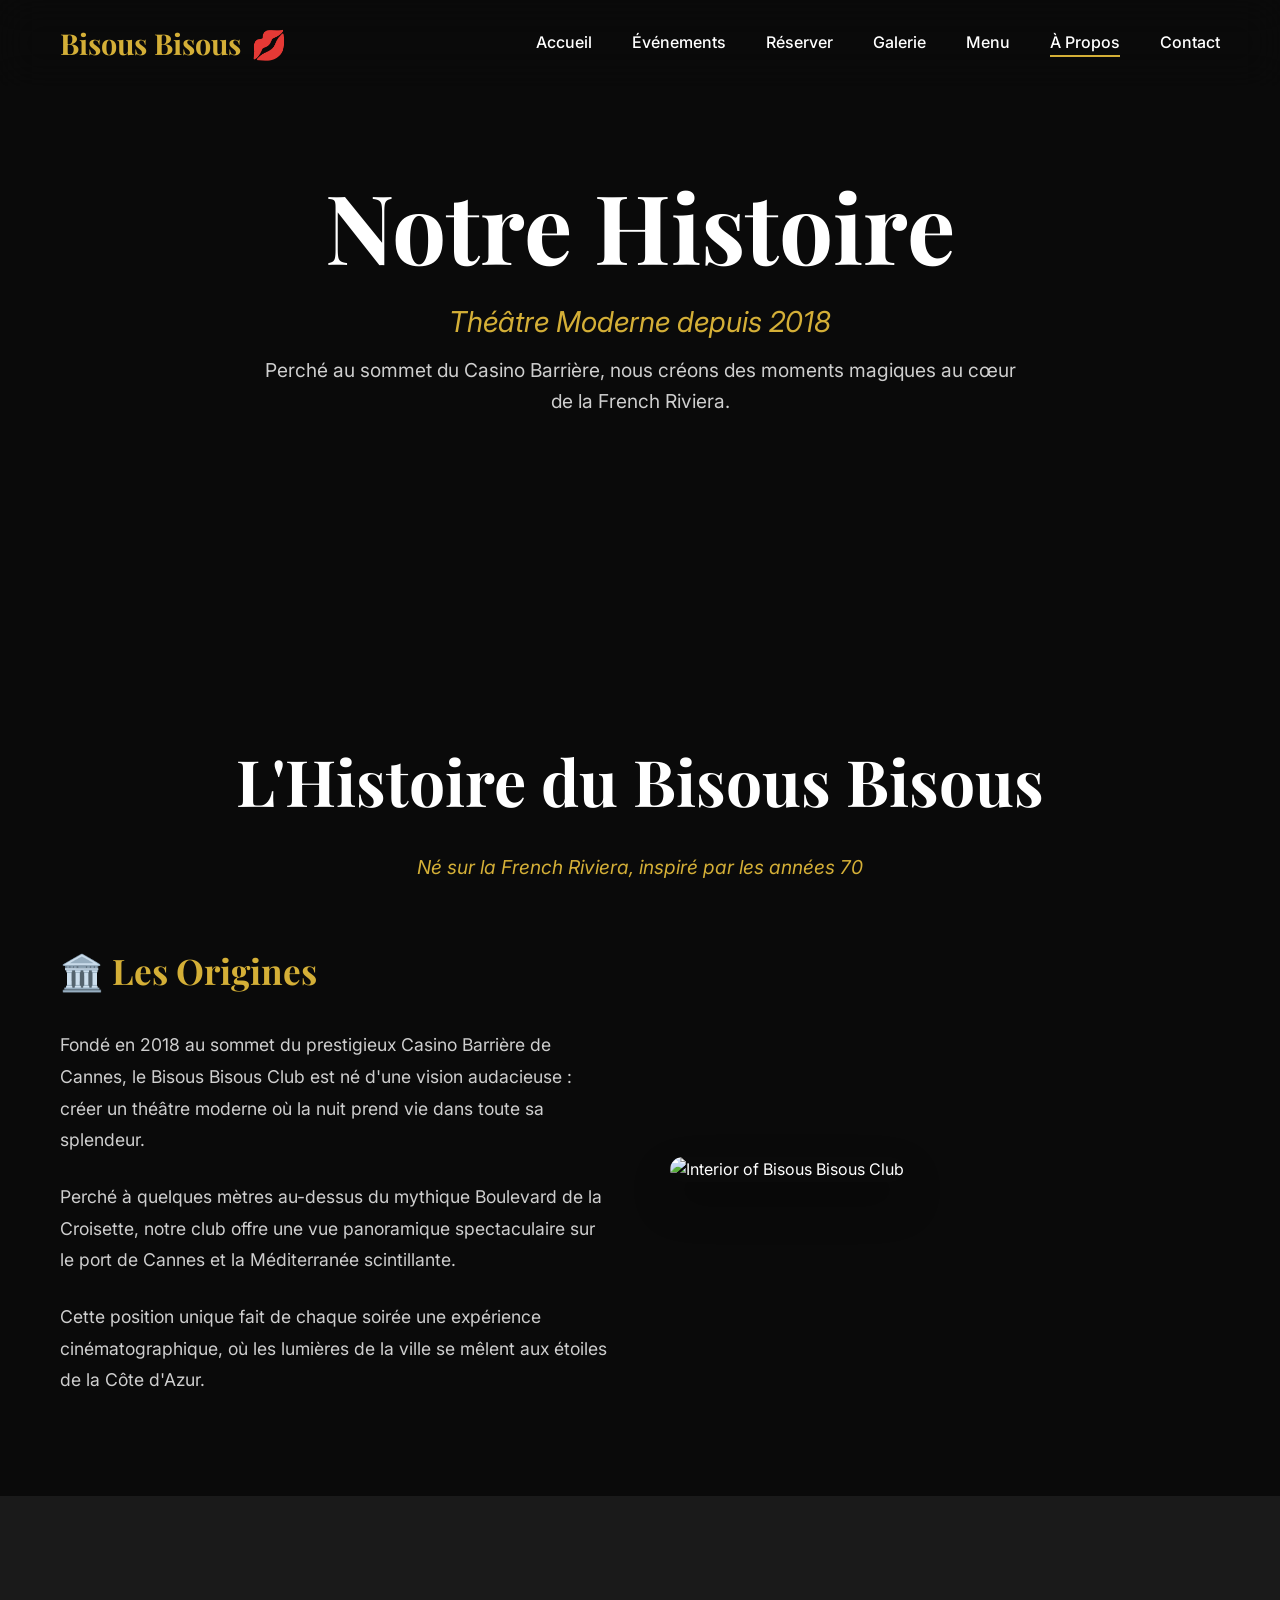
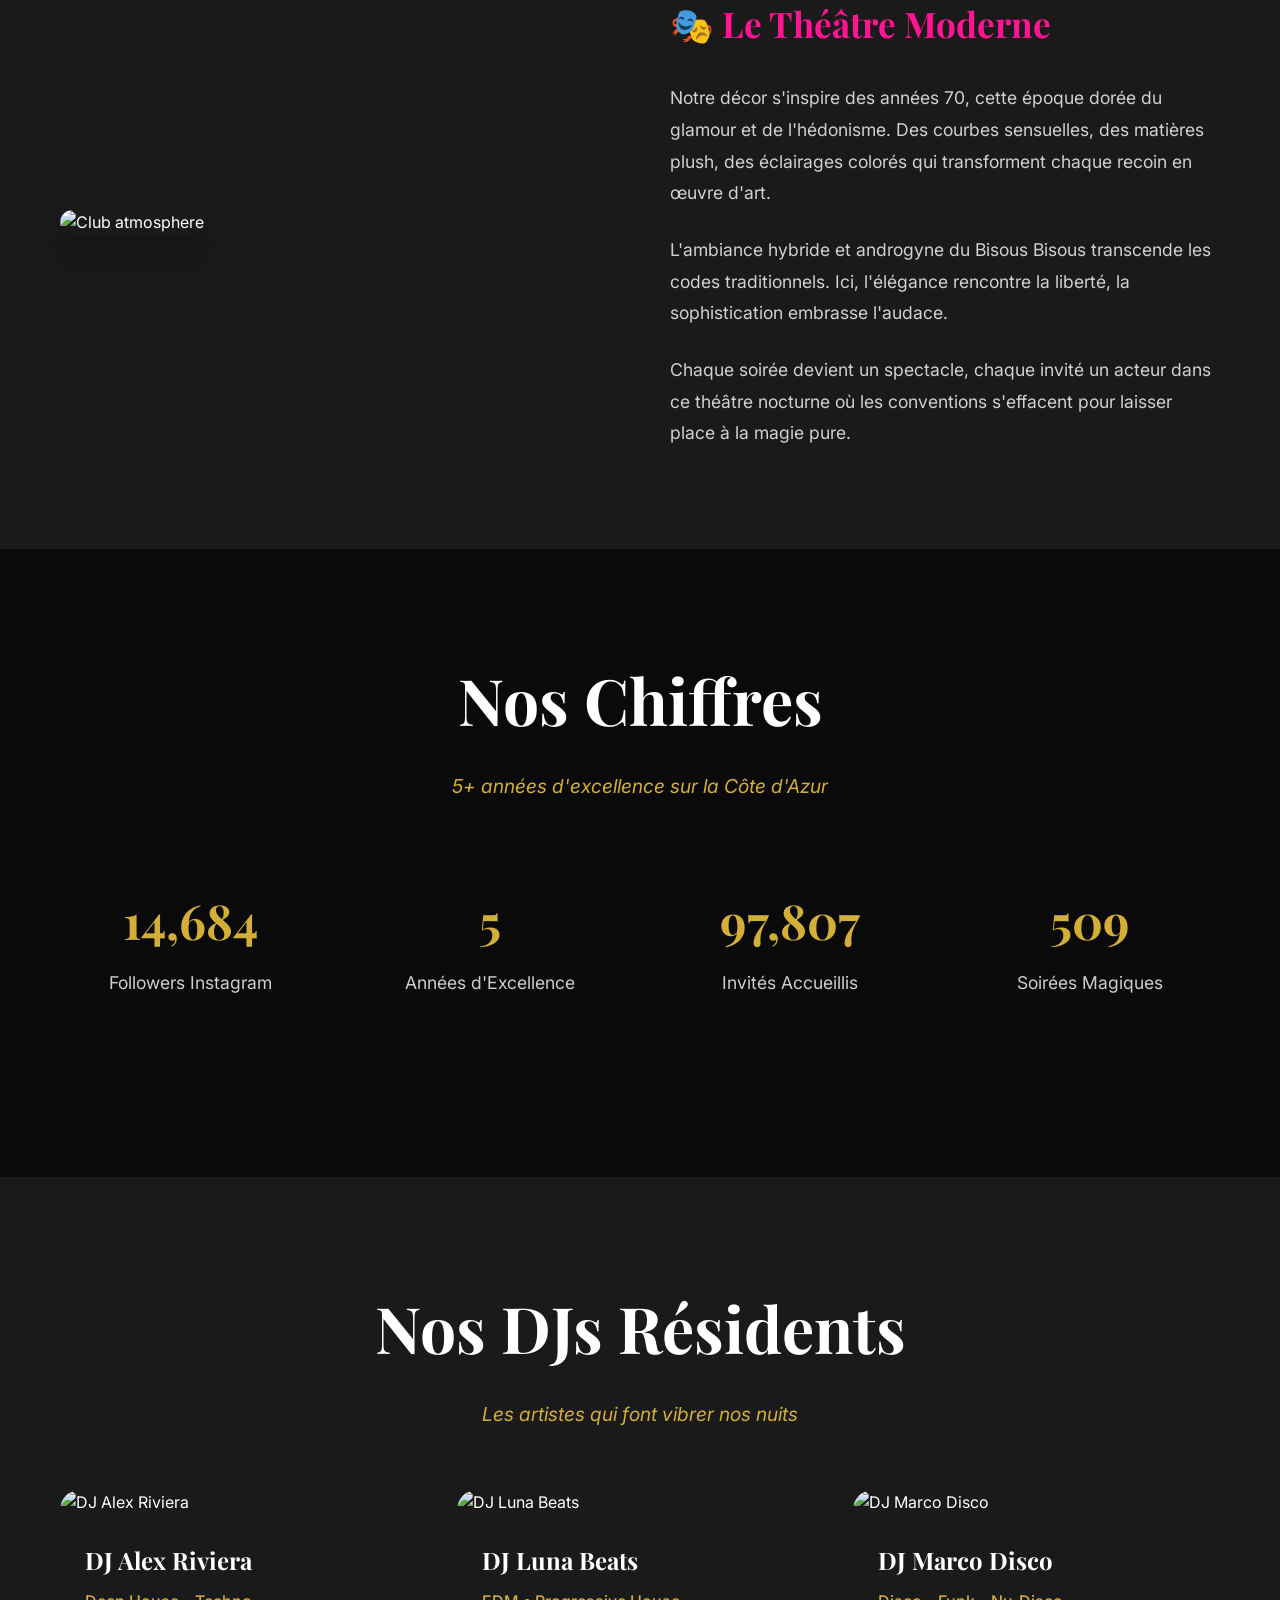
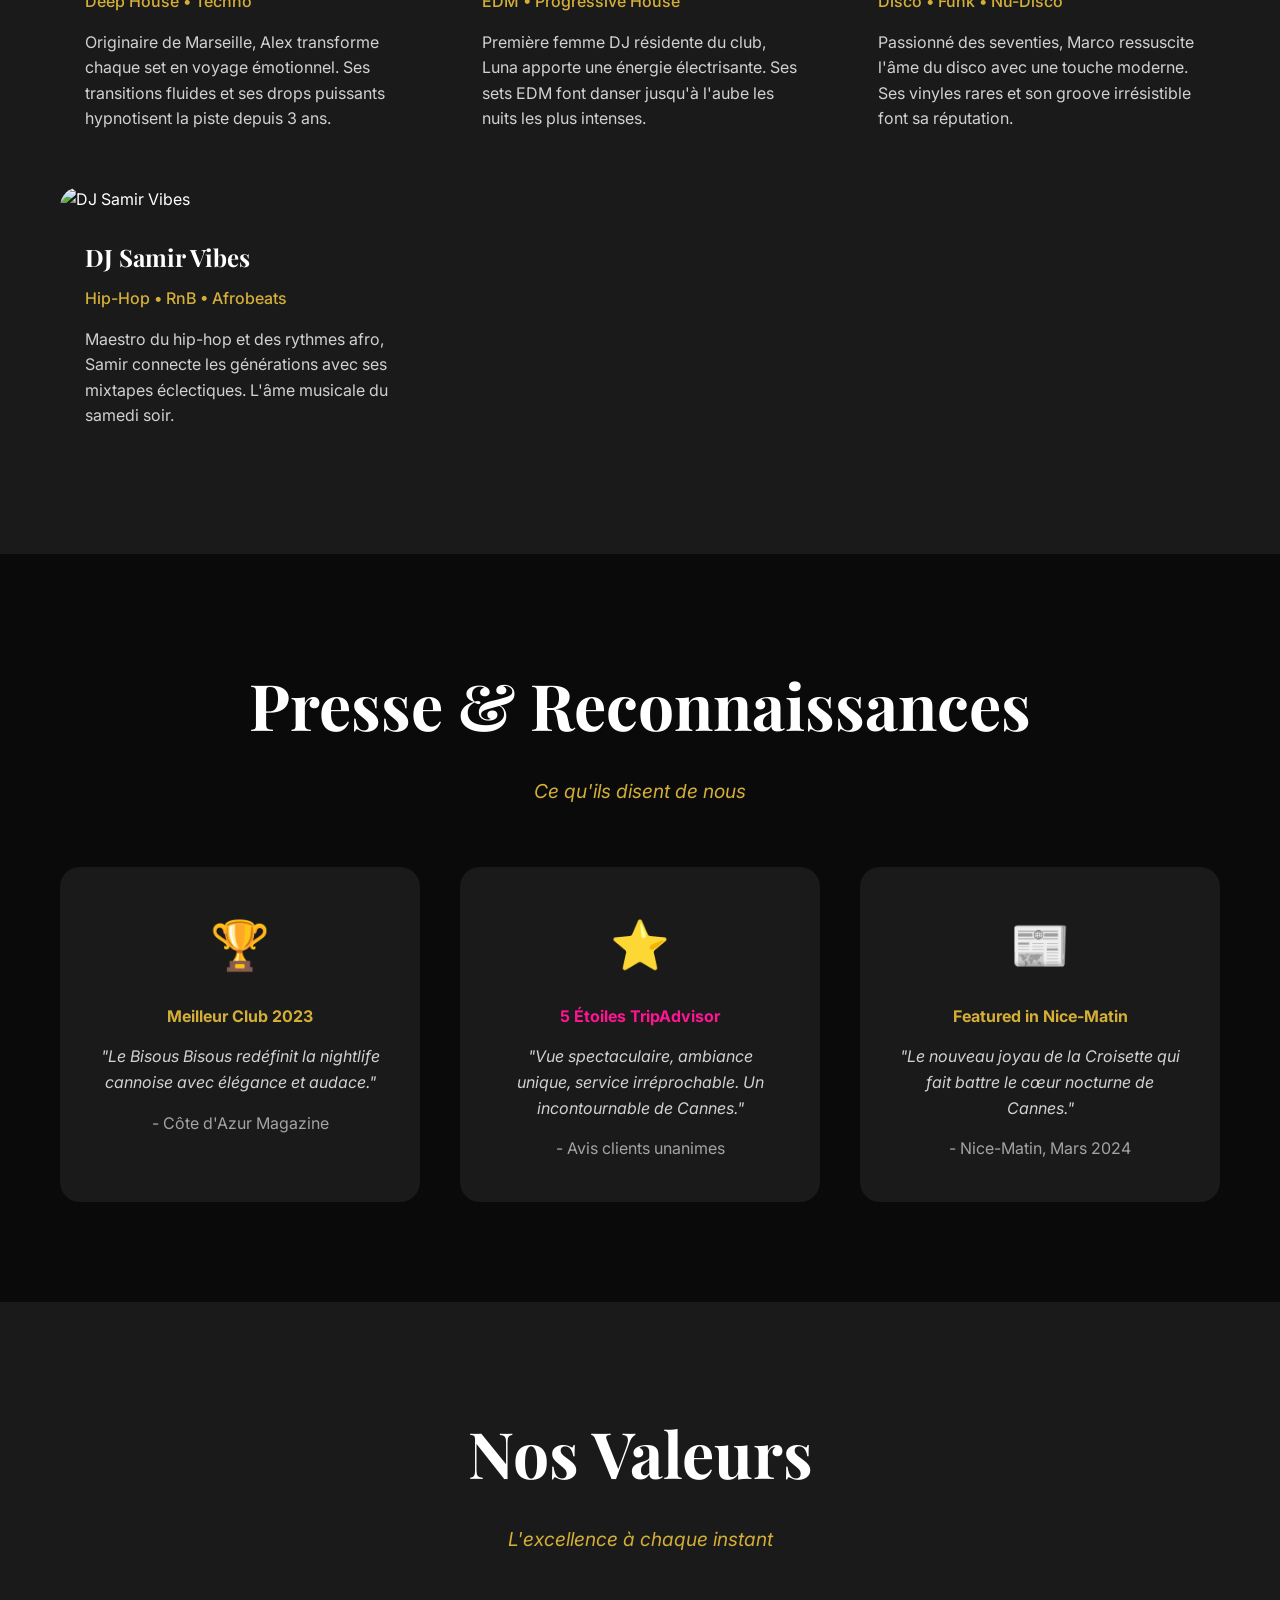
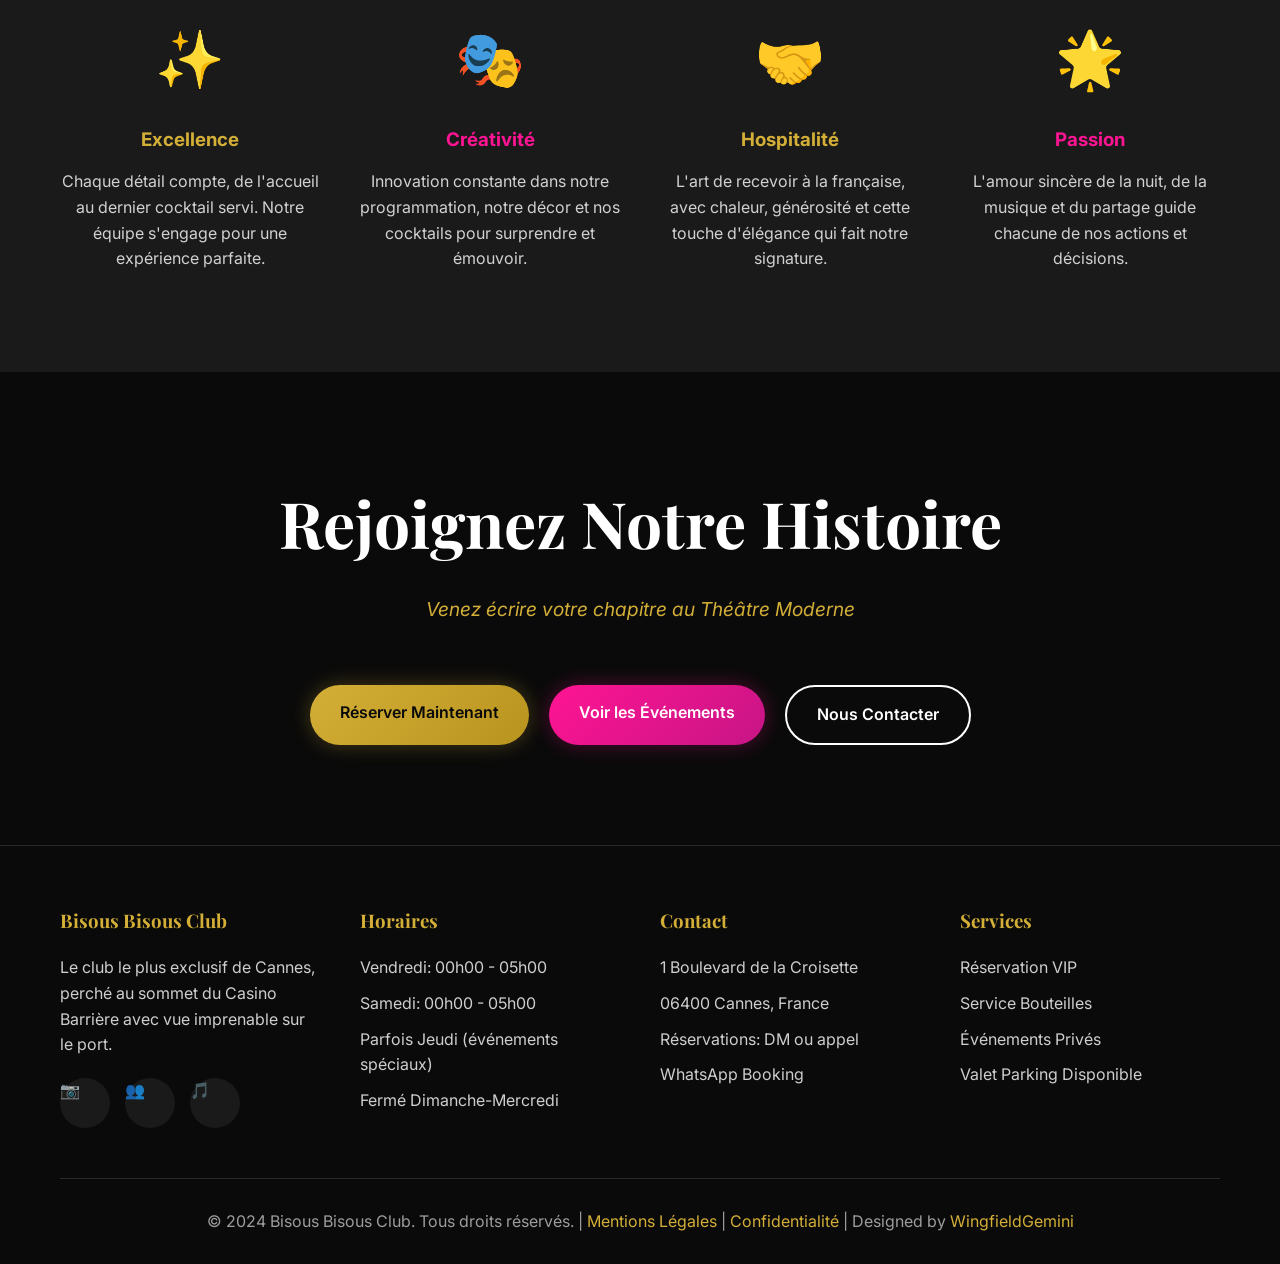
==== about.html @ 8ebdb5f8 "Bisous Bisous Club - Full premium nightclub website" ====
<!DOCTYPE html>
<html lang="fr">
<head>
    <meta charset="UTF-8">
    <meta name="viewport" content="width=device-width, initial-scale=1.0">
    <title>À Propos - Bisous Bisous Club Cannes | Notre Histoire & Équipe</title>
    
    <!-- Meta Tags -->
    <meta name="description" content="Découvrez l'histoire du Bisous Bisous Club, perché au sommet du Casino Barrière à Cannes. Rencontrez nos DJs résidents et plongez dans l'univers du Théâtre Moderne.">
    <meta name="keywords" content="bisous bisous histoire, cannes nightclub, casino barriere, theatre moderne, dj cannes, club histoire">
    
    <!-- Favicon -->
    <link rel="icon" type="image/svg+xml" href="data:image/svg+xml,<svg xmlns='http://www.w3.org/2000/svg' viewBox='0 0 100 100'><text y='.9em' font-size='90'>💋</text></svg>">
    
    <!-- Stylesheets -->
    <link rel="stylesheet" href="styles.css">
</head>
<body>
    <!-- Loading Screen -->
    <div class="loading-screen">
        <div class="loading-logo">Notre Histoire</div>
    </div>
    
    <!-- Navigation -->
    <nav class="navbar">
        <div class="nav-container">
            <a href="index.html" class="logo">Bisous Bisous</a>
            <ul class="nav-menu">
                <li><a href="index.html" class="nav-link">Accueil</a></li>
                <li><a href="events.html" class="nav-link">Événements</a></li>
                <li><a href="booking.html" class="nav-link">Réserver</a></li>
                <li><a href="gallery.html" class="nav-link">Galerie</a></li>
                <li><a href="menu.html" class="nav-link">Menu</a></li>
                <li><a href="about.html" class="nav-link active">À Propos</a></li>
                <li><a href="contact.html" class="nav-link">Contact</a></li>
            </ul>
            <button class="nav-toggle">
                <span></span>
                <span></span>
                <span></span>
            </button>
        </div>
    </nav>
    
    <!-- Hero Section -->
    <section class="hero" style="height: 70vh; background: linear-gradient(rgba(10, 10, 10, 0.7), rgba(10, 10, 10, 0.7)), url('https://images.unsplash.com/photo-1566737236500-c8ac43014a8b?w=1920&h=1080&fit=crop') center/cover;">
        <div class="hero-content">
            <h1 class="hero-title">Notre Histoire</h1>
            <p class="hero-subtitle">Théâtre Moderne depuis 2018</p>
            <p class="hero-description">Perché au sommet du Casino Barrière, nous créons des moments magiques au cœur de la French Riviera.</p>
        </div>
    </section>
    
    <!-- Our Story -->
    <section class="section">
        <div class="container">
            <h2 class="section-title fade-in">L'Histoire du Bisous Bisous</h2>
            <p class="section-subtitle fade-in">Né sur la French Riviera, inspiré par les années 70</p>
            
            <div style="display: grid; grid-template-columns: repeat(auto-fit, minmax(400px, 1fr)); gap: 60px; margin-top: 60px; align-items: center;">
                <div class="slide-in-left">
                    <h3 style="font-family: var(--font-heading); font-size: 2.2rem; color: var(--gold); margin-bottom: 30px;">🏛️ Les Origines</h3>
                    <p style="color: var(--text-light); line-height: 1.8; font-size: 1.1rem; margin-bottom: 25px;">
                        Fondé en 2018 au sommet du prestigieux Casino Barrière de Cannes, le Bisous Bisous Club est né d'une vision audacieuse : créer un théâtre moderne où la nuit prend vie dans toute sa splendeur.
                    </p>
                    <p style="color: var(--text-light); line-height: 1.8; font-size: 1.1rem; margin-bottom: 25px;">
                        Perché à quelques mètres au-dessus du mythique Boulevard de la Croisette, notre club offre une vue panoramique spectaculaire sur le port de Cannes et la Méditerranée scintillante.
                    </p>
                    <p style="color: var(--text-light); line-height: 1.8; font-size: 1.1rem;">
                        Cette position unique fait de chaque soirée une expérience cinématographique, où les lumières de la ville se mêlent aux étoiles de la Côte d'Azur.
                    </p>
                </div>
                
                <div class="slide-in-right">
                    <img src="https://images.unsplash.com/photo-1566417713940-fe7c737a9ef2?w=600&h=400&fit=crop" alt="Interior of Bisous Bisous Club" style="width: 100%; border-radius: 20px; box-shadow: 0 20px 40px rgba(0,0,0,0.3);">
                </div>
            </div>
        </div>
    </section>
    
    <!-- The Vibe -->
    <section class="section" style="background: var(--gray);">
        <div class="container">
            <div style="display: grid; grid-template-columns: repeat(auto-fit, minmax(400px, 1fr)); gap: 60px; align-items: center;">
                <div class="slide-in-left">
                    <img src="https://images.unsplash.com/photo-1571019613454-1cb2f99b2d8b?w=600&h=400&fit=crop" alt="Club atmosphere" style="width: 100%; border-radius: 20px; box-shadow: 0 20px 40px rgba(0,0,0,0.3);">
                </div>
                
                <div class="slide-in-right">
                    <h3 style="font-family: var(--font-heading); font-size: 2.2rem; color: var(--pink); margin-bottom: 30px;">🎭 Le Théâtre Moderne</h3>
                    <p style="color: var(--text-light); line-height: 1.8; font-size: 1.1rem; margin-bottom: 25px;">
                        Notre décor s'inspire des années 70, cette époque dorée du glamour et de l'hédonisme. Des courbes sensuelles, des matières plush, des éclairages colorés qui transforment chaque recoin en œuvre d'art.
                    </p>
                    <p style="color: var(--text-light); line-height: 1.8; font-size: 1.1rem; margin-bottom: 25px;">
                        L'ambiance hybride et androgyne du Bisous Bisous transcende les codes traditionnels. Ici, l'élégance rencontre la liberté, la sophistication embrasse l'audace.
                    </p>
                    <p style="color: var(--text-light); line-height: 1.8; font-size: 1.1rem;">
                        Chaque soirée devient un spectacle, chaque invité un acteur dans ce théâtre nocturne où les conventions s'effacent pour laisser place à la magie pure.
                    </p>
                </div>
            </div>
        </div>
    </section>
    
    <!-- Stats Section -->
    <section class="section">
        <div class="container">
            <h2 class="section-title fade-in">Nos Chiffres</h2>
            <p class="section-subtitle fade-in">5+ années d'excellence sur la Côte d'Azur</p>
            
            <div class="stats">
                <div class="stat-item fade-in">
                    <span class="stat-number" data-count="15000">0</span>
                    <div class="stat-label">Followers Instagram</div>
                </div>
                <div class="stat-item fade-in">
                    <span class="stat-number" data-count="5">0</span>
                    <div class="stat-label">Années d'Excellence</div>
                </div>
                <div class="stat-item fade-in">
                    <span class="stat-number" data-count="100000">0</span>
                    <div class="stat-label">Invités Accueillis</div>
                </div>
                <div class="stat-item fade-in">
                    <span class="stat-number" data-count="520">0</span>
                    <div class="stat-label">Soirées Magiques</div>
                </div>
            </div>
        </div>
    </section>
    
    <!-- Resident DJs -->
    <section class="section" style="background: var(--gray);">
        <div class="container">
            <h2 class="section-title fade-in">Nos DJs Résidents</h2>
            <p class="section-subtitle fade-in">Les artistes qui font vibrer nos nuits</p>
            
            <div class="dj-grid">
                <div class="dj-card fade-in">
                    <img src="https://images.unsplash.com/photo-1507003211169-0a1dd7228f2d?w=400&h=300&fit=crop&crop=face" alt="DJ Alex Riviera" class="dj-image">
                    <div class="dj-content">
                        <h3 class="dj-name">DJ Alex Riviera</h3>
                        <div class="dj-genre">Deep House • Techno</div>
                        <p class="dj-bio">Originaire de Marseille, Alex transforme chaque set en voyage émotionnel. Ses transitions fluides et ses drops puissants hypnotisent la piste depuis 3 ans.</p>
                    </div>
                </div>
                
                <div class="dj-card fade-in">
                    <img src="https://images.unsplash.com/photo-1472099645785-5658abf4ff4e?w=400&h=300&fit=crop&crop=face" alt="DJ Luna Beats" class="dj-image">
                    <div class="dj-content">
                        <h3 class="dj-name">DJ Luna Beats</h3>
                        <div class="dj-genre">EDM • Progressive House</div>
                        <p class="dj-bio">Première femme DJ résidente du club, Luna apporte une énergie électrisante. Ses sets EDM font danser jusqu'à l'aube les nuits les plus intenses.</p>
                    </div>
                </div>
                
                <div class="dj-card fade-in">
                    <img src="https://images.unsplash.com/photo-1500648767791-00dcc994a43e?w=400&h=300&fit=crop&crop=face" alt="DJ Marco Disco" class="dj-image">
                    <div class="dj-content">
                        <h3 class="dj-name">DJ Marco Disco</h3>
                        <div class="dj-genre">Disco • Funk • Nu-Disco</div>
                        <p class="dj-bio">Passionné des seventies, Marco ressuscite l'âme du disco avec une touche moderne. Ses vinyles rares et son groove irrésistible font sa réputation.</p>
                    </div>
                </div>
                
                <div class="dj-card fade-in">
                    <img src="https://images.unsplash.com/photo-1506794778202-cad84cf45f1d?w=400&h=300&fit=crop&crop=face" alt="DJ Samir Vibes" class="dj-image">
                    <div class="dj-content">
                        <h3 class="dj-name">DJ Samir Vibes</h3>
                        <div class="dj-genre">Hip-Hop • RnB • Afrobeats</div>
                        <p class="dj-bio">Maestro du hip-hop et des rythmes afro, Samir connecte les générations avec ses mixtapes éclectiques. L'âme musicale du samedi soir.</p>
                    </div>
                </div>
            </div>
        </div>
    </section>
    
    <!-- Press & Awards -->
    <section class="section">
        <div class="container">
            <h2 class="section-title fade-in">Presse & Reconnaissances</h2>
            <p class="section-subtitle fade-in">Ce qu'ils disent de nous</p>
            
            <div style="display: grid; grid-template-columns: repeat(auto-fit, minmax(350px, 1fr)); gap: 40px; margin-top: 60px;">
                <div class="slide-in-left" style="background: var(--gray); padding: 40px; border-radius: 20px; text-align: center;">
                    <div style="font-size: 3rem; margin-bottom: 20px;">🏆</div>
                    <h4 style="color: var(--gold); margin-bottom: 15px;">Meilleur Club 2023</h4>
                    <p style="color: var(--text-light); font-style: italic;">"Le Bisous Bisous redéfinit la nightlife cannoise avec élégance et audace."</p>
                    <p style="color: var(--text-muted); margin-top: 15px;">- Côte d'Azur Magazine</p>
                </div>
                
                <div class="slide-in-right" style="background: var(--gray); padding: 40px; border-radius: 20px; text-align: center;">
                    <div style="font-size: 3rem; margin-bottom: 20px;">⭐</div>
                    <h4 style="color: var(--pink); margin-bottom: 15px;">5 Étoiles TripAdvisor</h4>
                    <p style="color: var(--text-light); font-style: italic;">"Vue spectaculaire, ambiance unique, service irréprochable. Un incontournable de Cannes."</p>
                    <p style="color: var(--text-muted); margin-top: 15px;">- Avis clients unanimes</p>
                </div>
                
                <div class="slide-in-left" style="background: var(--gray); padding: 40px; border-radius: 20px; text-align: center;">
                    <div style="font-size: 3rem; margin-bottom: 20px;">📰</div>
                    <h4 style="color: var(--gold); margin-bottom: 15px;">Featured in Nice-Matin</h4>
                    <p style="color: var(--text-light); font-style: italic;">"Le nouveau joyau de la Croisette qui fait battre le cœur nocturne de Cannes."</p>
                    <p style="color: var(--text-muted); margin-top: 15px;">- Nice-Matin, Mars 2024</p>
                </div>
            </div>
        </div>
    </section>
    
    <!-- Team Values -->
    <section class="section" style="background: var(--gray);">
        <div class="container">
            <h2 class="section-title fade-in">Nos Valeurs</h2>
            <p class="section-subtitle fade-in">L'excellence à chaque instant</p>
            
            <div style="display: grid; grid-template-columns: repeat(auto-fit, minmax(250px, 1fr)); gap: 40px; margin-top: 60px;">
                <div class="fade-in" style="text-align: center;">
                    <div style="font-size: 3.5rem; margin-bottom: 20px;">✨</div>
                    <h3 style="color: var(--gold); margin-bottom: 15px;">Excellence</h3>
                    <p style="color: var(--text-light); line-height: 1.6;">Chaque détail compte, de l'accueil au dernier cocktail servi. Notre équipe s'engage pour une expérience parfaite.</p>
                </div>
                
                <div class="fade-in" style="text-align: center;">
                    <div style="font-size: 3.5rem; margin-bottom: 20px;">🎭</div>
                    <h3 style="color: var(--pink); margin-bottom: 15px;">Créativité</h3>
                    <p style="color: var(--text-light); line-height: 1.6;">Innovation constante dans notre programmation, notre décor et nos cocktails pour surprendre et émouvoir.</p>
                </div>
                
                <div class="fade-in" style="text-align: center;">
                    <div style="font-size: 3.5rem; margin-bottom: 20px;">🤝</div>
                    <h3 style="color: var(--gold); margin-bottom: 15px;">Hospitalité</h3>
                    <p style="color: var(--text-light); line-height: 1.6;">L'art de recevoir à la française, avec chaleur, générosité et cette touche d'élégance qui fait notre signature.</p>
                </div>
                
                <div class="fade-in" style="text-align: center;">
                    <div style="font-size: 3.5rem; margin-bottom: 20px;">🌟</div>
                    <h3 style="color: var(--pink); margin-bottom: 15px;">Passion</h3>
                    <p style="color: var(--text-light); line-height: 1.6;">L'amour sincère de la nuit, de la musique et du partage guide chacune de nos actions et décisions.</p>
                </div>
            </div>
        </div>
    </section>
    
    <!-- CTA -->
    <section class="section">
        <div class="container" style="text-align: center;">
            <h2 class="section-title fade-in">Rejoignez Notre Histoire</h2>
            <p class="section-subtitle fade-in">Venez écrire votre chapitre au Théâtre Moderne</p>
            
            <div style="display: flex; gap: 20px; justify-content: center; flex-wrap: wrap; margin-top: 40px;">
                <a href="booking.html" class="btn btn-primary btn-magnetic">Réserver Maintenant</a>
                <a href="events.html" class="btn btn-pink btn-magnetic">Voir les Événements</a>
                <a href="contact.html" class="btn btn-secondary btn-magnetic">Nous Contacter</a>
            </div>
        </div>
    </section>
    
    <!-- Footer -->
    <footer class="footer">
        <div class="container">
            <div class="footer-content">
                <div class="footer-section">
                    <h3>Bisous Bisous Club</h3>
                    <p>Le club le plus exclusif de Cannes, perché au sommet du Casino Barrière avec vue imprenable sur le port.</p>
                    <div class="social-links">
                        <a href="https://instagram.com/bisousbisousclub" class="social-link" target="_blank">📷</a>
                        <a href="https://facebook.com/bisousbisousclub" class="social-link" target="_blank">👥</a>
                        <a href="https://tiktok.com/@bisousbisousclub" class="social-link" target="_blank">🎵</a>
                    </div>
                </div>
                
                <div class="footer-section">
                    <h3>Horaires</h3>
                    <p>Vendredi: 00h00 - 05h00</p>
                    <p>Samedi: 00h00 - 05h00</p>
                    <p>Parfois Jeudi (événements spéciaux)</p>
                    <p>Fermé Dimanche-Mercredi</p>
                </div>
                
                <div class="footer-section">
                    <h3>Contact</h3>
                    <p>1 Boulevard de la Croisette</p>
                    <p>06400 Cannes, France</p>
                    <p>Réservations: DM ou appel</p>
                    <a href="#" onclick="openWhatsApp()">WhatsApp Booking</a>
                </div>
                
                <div class="footer-section">
                    <h3>Services</h3>
                    <a href="booking.html">Réservation VIP</a>
                    <a href="menu.html">Service Bouteilles</a>
                    <a href="events.html">Événements Privés</a>
                    <p>Valet Parking Disponible</p>
                </div>
            </div>
            
            <div class="footer-bottom">
                <p>&copy; 2024 Bisous Bisous Club. Tous droits réservés. | 
                <a href="#">Mentions Légales</a> | 
                <a href="#">Confidentialité</a> | 
                Designed by <a href="https://wingfieldgemini.github.io" target="_blank">WingfieldGemini</a></p>
            </div>
        </div>
    </footer>
    
    <!-- Scripts -->
    <script src="script.js"></script>
</body>
</html>
---- styles.css ----
@import url('https://fonts.googleapis.com/css2?family=Playfair+Display:ital,wght@0,400;0,500;0,600;0,700;1,400&family=Inter:wght@300;400;500;600;700&family=Poppins:wght@300;400;500;600;700&display=swap');

/* CSS Custom Properties */
:root {
  --black: #0A0A0A;
  --gold: #D4AF37;
  --pink: #FF1493;
  --red: #DC143C;
  --white: #FFFFFF;
  --gray: #1A1A1A;
  --light-gray: #2A2A2A;
  --text-light: rgba(255, 255, 255, 0.8);
  --text-muted: rgba(255, 255, 255, 0.6);
  
  --font-heading: 'Playfair Display', serif;
  --font-body: 'Inter', sans-serif;
  --font-alt: 'Poppins', sans-serif;
  
  --transition: all 0.3s cubic-bezier(0.4, 0, 0.2, 1);
  --transition-slow: all 0.6s cubic-bezier(0.4, 0, 0.2, 1);
  --shadow-glow: 0 0 20px rgba(212, 175, 55, 0.3);
  --shadow-pink: 0 0 20px rgba(255, 20, 147, 0.3);
}

/* Reset & Base Styles */
* {
  margin: 0;
  padding: 0;
  box-sizing: border-box;
}

html {
  font-size: 16px;
  scroll-behavior: smooth;
}

body {
  font-family: var(--font-body);
  background: var(--black);
  color: var(--white);
  line-height: 1.6;
  overflow-x: hidden;
}

/* Custom Cursor - REMOVED */

/* Loading Screen */
.loading-screen {
  position: fixed;
  top: 0;
  left: 0;
  width: 100%;
  height: 100%;
  background: var(--black);
  display: flex;
  justify-content: center;
  align-items: center;
  z-index: 10000;
  transition: opacity 0.8s ease, visibility 0.8s ease;
  pointer-events: none;
}

.loading-screen.hidden {
  opacity: 0;
  visibility: hidden;
  pointer-events: none;
}

.loading-logo {
  font-family: var(--font-heading);
  font-size: 3rem;
  font-weight: 700;
  color: var(--gold);
  position: relative;
  animation: pulse 2s ease-in-out infinite;
}

.loading-logo::after {
  content: '💋';
  position: absolute;
  right: -50px;
  top: 0;
  animation: spin 2s linear infinite;
}

@keyframes pulse {
  0%, 100% { opacity: 1; transform: scale(1); }
  50% { opacity: 0.7; transform: scale(1.05); }
}

@keyframes spin {
  from { transform: rotate(0deg); }
  to { transform: rotate(360deg); }
}

/* Scroll Progress */
.scroll-progress {
  position: fixed;
  top: 0;
  left: 0;
  width: 0;
  height: 3px;
  background: linear-gradient(90deg, var(--gold), var(--pink));
  z-index: 9999;
  transition: width 0.1s ease;
}

/* Navigation */
.navbar {
  position: fixed;
  top: 0;
  left: 0;
  right: 0;
  z-index: 1000;
  padding: 20px 0;
  background: rgba(10, 10, 10, 0.9);
  backdrop-filter: blur(20px);
  transition: var(--transition);
}

.navbar.scrolled {
  background: rgba(10, 10, 10, 0.95);
  padding: 15px 0;
}

.nav-container {
  max-width: 1200px;
  margin: 0 auto;
  padding: 0 20px;
  display: flex;
  justify-content: space-between;
  align-items: center;
}

.logo {
  font-family: var(--font-heading);
  font-size: 1.8rem;
  font-weight: 700;
  color: var(--gold);
  text-decoration: none;
  position: relative;
}

.logo::after {
  content: '💋';
  margin-left: 10px;
  animation: float 3s ease-in-out infinite;
}

@keyframes float {
  0%, 100% { transform: translateY(0px); }
  50% { transform: translateY(-5px); }
}

.nav-menu {
  display: flex;
  list-style: none;
  gap: 40px;
}

.nav-link {
  color: var(--white);
  text-decoration: none;
  font-weight: 500;
  position: relative;
  transition: var(--transition);
}

.nav-link:hover {
  color: var(--gold);
}

.nav-link::after {
  content: '';
  position: absolute;
  bottom: -5px;
  left: 0;
  width: 0;
  height: 2px;
  background: var(--gold);
  transition: width 0.3s ease;
}

.nav-link:hover::after,
.nav-link.active::after {
  width: 100%;
}

/* Mobile Navigation */
.nav-toggle {
  display: none;
  flex-direction: column;
  cursor: pointer;
  padding: 10px;
  background: none;
  border: none;
}

.nav-toggle span {
  width: 25px;
  height: 3px;
  background: var(--white);
  margin: 3px 0;
  transition: var(--transition);
}

.nav-toggle.active span:nth-child(1) {
  transform: rotate(45deg) translate(9px, 9px);
}

.nav-toggle.active span:nth-child(2) {
  opacity: 0;
}

.nav-toggle.active span:nth-child(3) {
  transform: rotate(-45deg) translate(8px, -8px);
}

@media (max-width: 768px) {
  .nav-toggle {
    display: flex;
  }
  
  .nav-menu {
    position: fixed;
    top: 0;
    right: -100%;
    width: 100%;
    height: 100vh;
    background: var(--black);
    flex-direction: column;
    justify-content: center;
    align-items: center;
    gap: 30px;
    transition: right 0.3s ease;
  }
  
  .nav-menu.active {
    right: 0;
  }
  
  .nav-link {
    font-size: 1.5rem;
  }
}

/* Hero Section */
.hero {
  height: 100vh;
  position: relative;
  overflow: hidden;
  display: flex;
  align-items: center;
  justify-content: center;
}

.hero-video {
  position: absolute;
  top: 0;
  left: 0;
  width: 100%;
  height: 100%;
  object-fit: cover;
  z-index: -2;
}

.hero-overlay {
  position: absolute;
  top: 0;
  left: 0;
  width: 100%;
  height: 100%;
  background: linear-gradient(
    45deg,
    rgba(10, 10, 10, 0.7) 0%,
    rgba(10, 10, 10, 0.4) 50%,
    rgba(10, 10, 10, 0.7) 100%
  );
  z-index: -1;
}

.hero-content {
  text-align: center;
  max-width: 800px;
  padding: 0 20px;
  z-index: 1;
}

.hero-title {
  font-family: var(--font-heading);
  font-size: clamp(3rem, 8vw, 6rem);
  font-weight: 700;
  color: var(--white);
  margin-bottom: 20px;
  line-height: 1.1;
  opacity: 0;
  transform: translateY(50px);
  animation: fadeInUp 1s ease 0.5s forwards;
}

.hero-subtitle {
  font-size: clamp(1.2rem, 3vw, 1.8rem);
  color: var(--gold);
  margin-bottom: 10px;
  font-style: italic;
  opacity: 0;
  transform: translateY(30px);
  animation: fadeInUp 1s ease 0.8s forwards;
}

.hero-description {
  font-size: clamp(1rem, 2vw, 1.2rem);
  color: var(--text-light);
  margin-bottom: 40px;
  opacity: 0;
  transform: translateY(30px);
  animation: fadeInUp 1s ease 1.1s forwards;
}

.hero-cta {
  display: inline-flex;
  gap: 20px;
  opacity: 0;
  transform: translateY(30px);
  animation: fadeInUp 1s ease 1.4s forwards;
}

@keyframes fadeInUp {
  to {
    opacity: 1;
    transform: translateY(0);
  }
}

/* Buttons */
.btn {
  display: inline-block;
  padding: 15px 30px;
  text-decoration: none;
  font-weight: 600;
  border-radius: 50px;
  transition: var(--transition);
  position: relative;
  overflow: hidden;
  border: none;
  cursor: pointer;
  font-family: var(--font-body);
  font-size: 1rem;
}

.btn-primary {
  background: linear-gradient(135deg, var(--gold), #B8941F);
  color: var(--black);
  box-shadow: var(--shadow-glow);
}

.btn-primary:hover {
  transform: translateY(-3px);
  box-shadow: 0 10px 30px rgba(212, 175, 55, 0.4);
}

.btn-secondary {
  background: transparent;
  color: var(--white);
  border: 2px solid var(--white);
}

.btn-secondary:hover {
  background: var(--white);
  color: var(--black);
  transform: translateY(-3px);
}

.btn-pink {
  background: linear-gradient(135deg, var(--pink), #C71585);
  color: var(--white);
  box-shadow: var(--shadow-pink);
}

.btn-pink:hover {
  transform: translateY(-3px);
  box-shadow: 0 10px 30px rgba(255, 20, 147, 0.4);
}

/* Magnetic Button Effect */
.btn-magnetic {
  transition: transform 0.3s ease;
}

/* WebGL/Three.js Canvas */
#disco-canvas {
  position: absolute;
  top: 0;
  left: 0;
  width: 100%;
  height: 100%;
  pointer-events: none;
  z-index: 0;
}

/* Sections */
.section {
  padding: 100px 0;
  position: relative;
}

.container {
  max-width: 1200px;
  margin: 0 auto;
  padding: 0 20px;
}

.section-title {
  font-family: var(--font-heading);
  font-size: clamp(2.5rem, 5vw, 4rem);
  font-weight: 700;
  text-align: center;
  margin-bottom: 20px;
  color: var(--white);
}

.section-subtitle {
  font-size: 1.2rem;
  text-align: center;
  color: var(--gold);
  margin-bottom: 60px;
  font-style: italic;
}

/* Stats Counter */
.stats {
  display: grid;
  grid-template-columns: repeat(auto-fit, minmax(200px, 1fr));
  gap: 40px;
  margin: 80px 0;
}

.stat-item {
  text-align: center;
}

.stat-number {
  font-family: var(--font-heading);
  font-size: 3rem;
  font-weight: 700;
  color: var(--gold);
  display: block;
}

.stat-label {
  color: var(--text-light);
  font-size: 1.1rem;
  margin-top: 10px;
}

/* Events Preview */
.events-preview {
  display: grid;
  grid-template-columns: repeat(auto-fit, minmax(300px, 1fr));
  gap: 30px;
  margin-top: 60px;
}

.event-card {
  background: var(--gray);
  border-radius: 20px;
  overflow: hidden;
  transition: var(--transition-slow);
  position: relative;
}

.event-card:hover {
  transform: translateY(-10px);
  box-shadow: 0 20px 40px rgba(0, 0, 0, 0.3);
}

.event-image {
  width: 100%;
  height: 200px;
  object-fit: cover;
}

.event-content {
  padding: 30px;
}

.event-date {
  color: var(--gold);
  font-weight: 600;
  margin-bottom: 10px;
}

.event-title {
  font-family: var(--font-heading);
  font-size: 1.5rem;
  margin-bottom: 15px;
}

.event-description {
  color: var(--text-light);
  margin-bottom: 20px;
}

/* Gallery Grid */
.gallery-grid {
  display: grid;
  grid-template-columns: repeat(auto-fill, minmax(300px, 1fr));
  gap: 20px;
  margin-top: 60px;
}

.gallery-item {
  position: relative;
  border-radius: 15px;
  overflow: hidden;
  aspect-ratio: 4/3;
  cursor: pointer;
  transition: var(--transition);
}

.gallery-item:hover {
  transform: scale(1.05);
}

.gallery-image {
  width: 100%;
  height: 100%;
  object-fit: cover;
}

.gallery-overlay {
  position: absolute;
  top: 0;
  left: 0;
  right: 0;
  bottom: 0;
  background: linear-gradient(to bottom, transparent, rgba(0, 0, 0, 0.7));
  display: flex;
  align-items: flex-end;
  padding: 20px;
  opacity: 0;
  transition: var(--transition);
}

.gallery-item:hover .gallery-overlay {
  opacity: 1;
}

.gallery-title {
  color: var(--white);
  font-weight: 600;
}

/* Forms */
.form-group {
  margin-bottom: 25px;
}

.form-label {
  display: block;
  margin-bottom: 8px;
  color: var(--gold);
  font-weight: 500;
}

.form-input,
.form-select,
.form-textarea {
  width: 100%;
  padding: 15px 20px;
  background: var(--gray);
  border: 2px solid transparent;
  border-radius: 10px;
  color: var(--white);
  font-family: var(--font-body);
  font-size: 1rem;
  transition: var(--transition);
}

.form-input:focus,
.form-select:focus,
.form-textarea:focus {
  outline: none;
  border-color: var(--gold);
  box-shadow: var(--shadow-glow);
}

.form-textarea {
  min-height: 120px;
  resize: vertical;
}

/* Menu Items */
.menu-category {
  margin-bottom: 60px;
}

.menu-category h3 {
  font-family: var(--font-heading);
  font-size: 2rem;
  color: var(--gold);
  margin-bottom: 30px;
  text-align: center;
}

.menu-items {
  display: grid;
  gap: 20px;
}

.menu-item {
  display: flex;
  justify-content: space-between;
  align-items: flex-start;
  padding: 20px 0;
  border-bottom: 1px solid var(--light-gray);
}

.menu-item-info h4 {
  color: var(--white);
  font-size: 1.2rem;
  margin-bottom: 5px;
}

.menu-item-description {
  color: var(--text-light);
  font-size: 0.9rem;
}

.menu-item-price {
  color: var(--gold);
  font-weight: 600;
  font-size: 1.1rem;
}

/* Footer */
.footer {
  background: var(--black);
  padding: 60px 0 30px;
  border-top: 1px solid var(--light-gray);
}

.footer-content {
  display: grid;
  grid-template-columns: repeat(auto-fit, minmax(250px, 1fr));
  gap: 40px;
  margin-bottom: 40px;
}

.footer-section h3 {
  font-family: var(--font-heading);
  color: var(--gold);
  margin-bottom: 20px;
}

.footer-section p,
.footer-section a {
  color: var(--text-light);
  text-decoration: none;
  margin-bottom: 10px;
  display: block;
  transition: var(--transition);
}

.footer-section a:hover {
  color: var(--gold);
}

.social-links {
  display: flex;
  gap: 15px;
  margin-top: 20px;
}

.social-link {
  display: inline-flex;
  width: 50px;
  height: 50px;
  background: var(--gray);
  border-radius: 50%;
  align-items: center;
  justify-content: center;
  color: var(--white);
  text-decoration: none;
  transition: var(--transition);
}

.social-link:hover {
  background: var(--gold);
  color: var(--black);
  transform: translateY(-3px);
}

.footer-bottom {
  text-align: center;
  padding-top: 30px;
  border-top: 1px solid var(--light-gray);
  color: var(--text-muted);
}

.footer-bottom a {
  color: var(--gold);
  text-decoration: none;
}

.footer-bottom a:hover {
  text-decoration: underline;
}

/* Calendar */
.calendar-container {
  background: var(--gray);
  border-radius: 20px;
  padding: 30px;
  margin-top: 40px;
}

.calendar-header {
  display: flex;
  justify-content: space-between;
  align-items: center;
  margin-bottom: 30px;
}

.calendar-nav {
  background: var(--gold);
  color: var(--black);
  border: none;
  border-radius: 50%;
  width: 40px;
  height: 40px;
  cursor: pointer;
  transition: var(--transition);
}

.calendar-nav:hover {
  transform: scale(1.1);
}

.calendar-grid {
  display: grid;
  grid-template-columns: repeat(7, 1fr);
  gap: 10px;
}

.calendar-day {
  aspect-ratio: 1;
  display: flex;
  align-items: center;
  justify-content: center;
  border-radius: 10px;
  cursor: pointer;
  transition: var(--transition);
}

.calendar-day:hover {
  background: var(--light-gray);
}

.calendar-day.has-event {
  background: var(--gold);
  color: var(--black);
  font-weight: 600;
}

/* DJ Cards */
.dj-grid {
  display: grid;
  grid-template-columns: repeat(auto-fit, minmax(280px, 1fr));
  gap: 30px;
  margin-top: 60px;
}

.dj-card {
  background: var(--gray);
  border-radius: 20px;
  overflow: hidden;
  transition: var(--transition-slow);
}

.dj-card:hover {
  transform: translateY(-10px);
  box-shadow: 0 20px 40px rgba(0, 0, 0, 0.3);
}

.dj-image {
  width: 100%;
  height: 300px;
  object-fit: cover;
}

.dj-content {
  padding: 25px;
}

.dj-name {
  font-family: var(--font-heading);
  font-size: 1.5rem;
  color: var(--white);
  margin-bottom: 10px;
}

.dj-genre {
  color: var(--gold);
  font-weight: 500;
  margin-bottom: 15px;
}

.dj-bio {
  color: var(--text-light);
  line-height: 1.6;
}

/* Lightbox */
.lightbox {
  position: fixed;
  top: 0;
  left: 0;
  right: 0;
  bottom: 0;
  background: rgba(0, 0, 0, 0.9);
  display: none;
  align-items: center;
  justify-content: center;
  z-index: 10000;
  backdrop-filter: blur(10px);
}

.lightbox.active {
  display: flex;
}

.lightbox-content {
  max-width: 90%;
  max-height: 90%;
  position: relative;
}

.lightbox-image {
  max-width: 100%;
  max-height: 100%;
  object-fit: contain;
}

.lightbox-close {
  position: absolute;
  top: -50px;
  right: 0;
  background: none;
  border: none;
  color: var(--white);
  font-size: 2rem;
  cursor: pointer;
  padding: 10px;
  transition: var(--transition);
}

.lightbox-close:hover {
  color: var(--gold);
}

/* Animations */
.fade-in {
  opacity: 0;
  transform: translateY(30px);
  transition: var(--transition-slow);
}

.fade-in.visible {
  opacity: 1;
  transform: translateY(0);
}

.slide-in-left {
  opacity: 0;
  transform: translateX(-50px);
  transition: var(--transition-slow);
}

.slide-in-left.visible {
  opacity: 1;
  transform: translateX(0);
}

.slide-in-right {
  opacity: 0;
  transform: translateX(50px);
  transition: var(--transition-slow);
}

.slide-in-right.visible {
  opacity: 1;
  transform: translateX(0);
}

/* Modal */
.modal {
  position: fixed;
  top: 0;
  left: 0;
  right: 0;
  bottom: 0;
  background: rgba(0, 0, 0, 0.8);
  display: none;
  align-items: center;
  justify-content: center;
  z-index: 10000;
  backdrop-filter: blur(10px);
}

.modal.active {
  display: flex;
}

.modal-content {
  background: var(--gray);
  border-radius: 20px;
  padding: 40px;
  max-width: 500px;
  width: 90%;
  position: relative;
  text-align: center;
}

.modal-close {
  position: absolute;
  top: 15px;
  right: 20px;
  background: none;
  border: none;
  color: var(--white);
  font-size: 1.5rem;
  cursor: pointer;
  padding: 5px;
  transition: var(--transition);
}

.modal-close:hover {
  color: var(--gold);
}

/* Responsive Design */
@media (max-width: 768px) {
  .hero-title {
    font-size: 2.5rem;
  }
  
  .section {
    padding: 60px 0;
  }
  
  .stats {
    grid-template-columns: repeat(2, 1fr);
    gap: 30px;
  }
  
  .events-preview {
    grid-template-columns: 1fr;
  }
  
  .gallery-grid {
    grid-template-columns: 1fr;
  }
  
  .menu-item {
    flex-direction: column;
    gap: 10px;
  }
  
  .calendar-grid {
    gap: 5px;
  }
  
  .dj-grid {
    grid-template-columns: 1fr;
  }
  
  .footer-content {
    grid-template-columns: 1fr;
    text-align: center;
  }
}

/* Utility Classes */
.text-center { text-align: center; }
.text-gold { color: var(--gold); }
.text-pink { color: var(--pink); }
.mb-20 { margin-bottom: 20px; }
.mb-40 { margin-bottom: 40px; }
.mt-40 { margin-top: 40px; }

/* Loading Screen Failsafe */
@media (max-width: 768px) {
  .loading-screen {
    animation: forceHide 4s ease 1s forwards;
  }
}

@keyframes forceHide {
  99% {
    opacity: 1;
    visibility: visible;
  }
  100% {
    opacity: 0;
    visibility: hidden;
    pointer-events: none;
  }
}
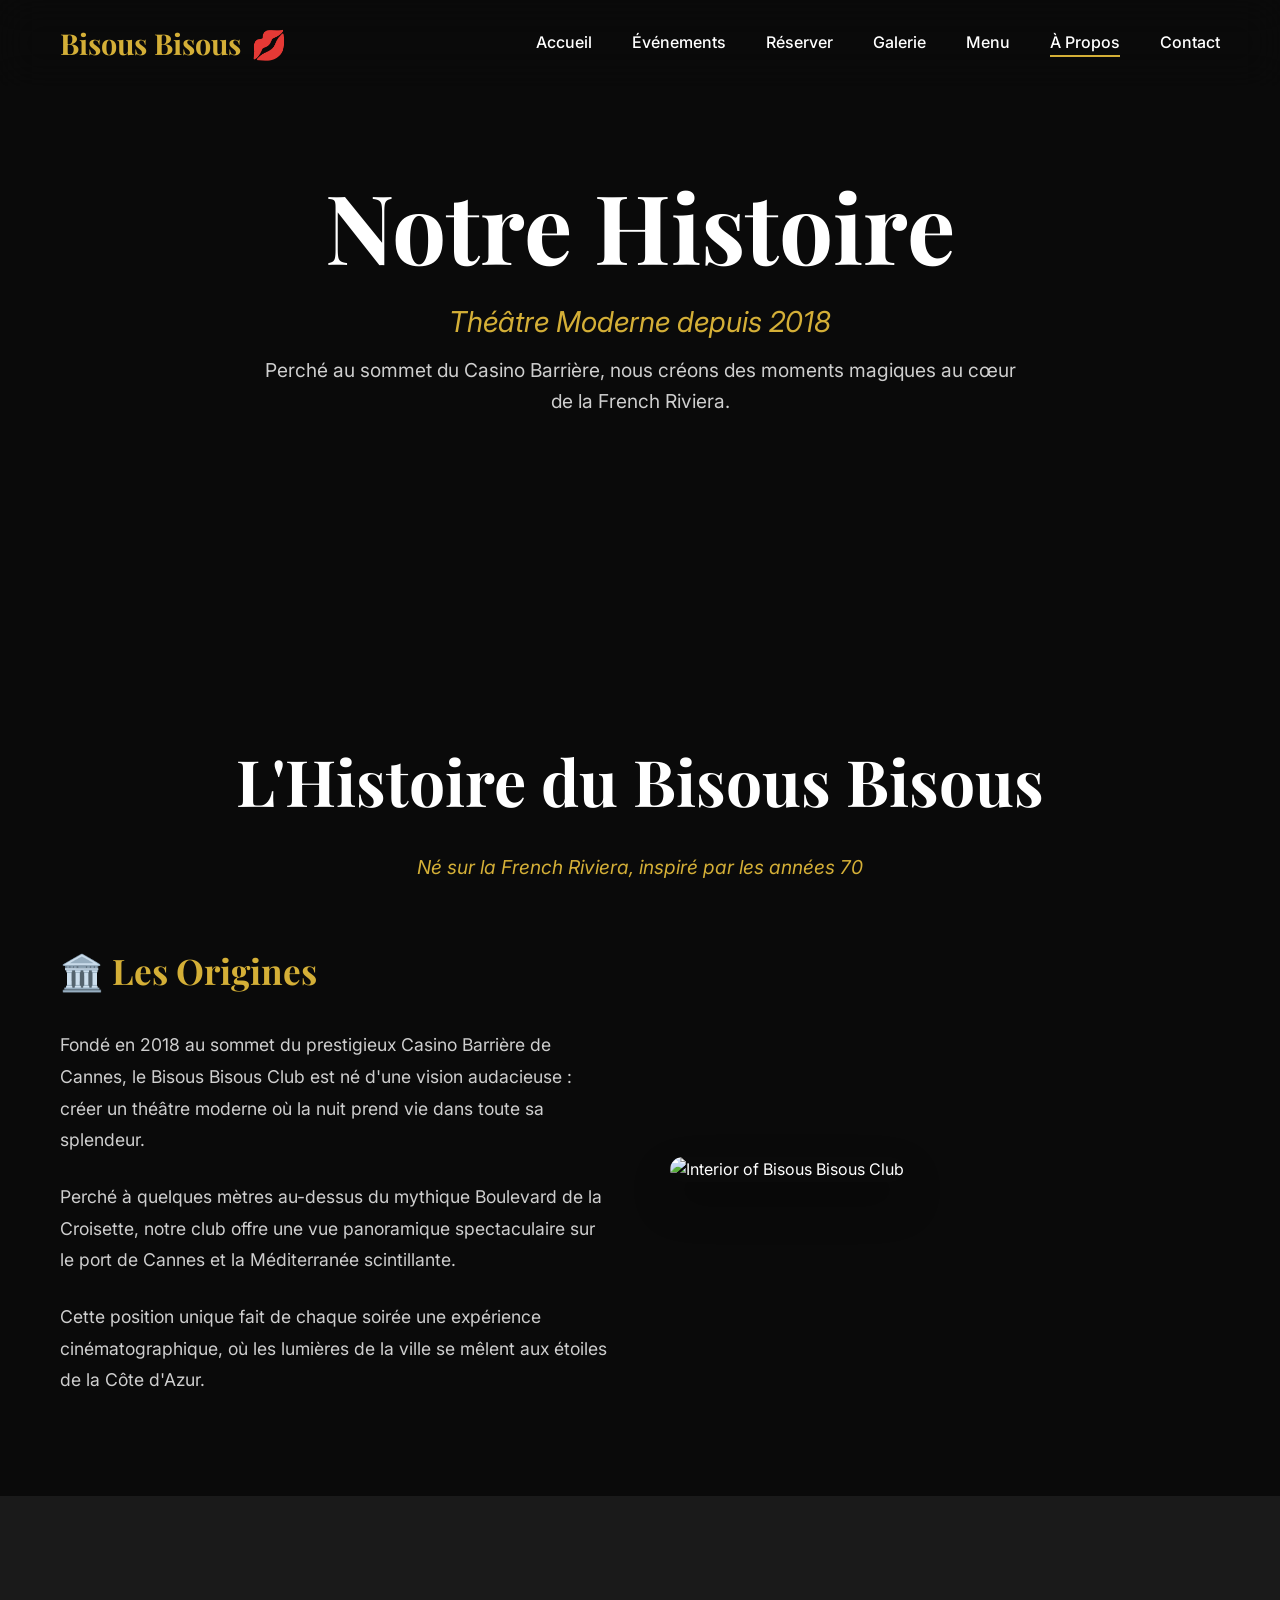
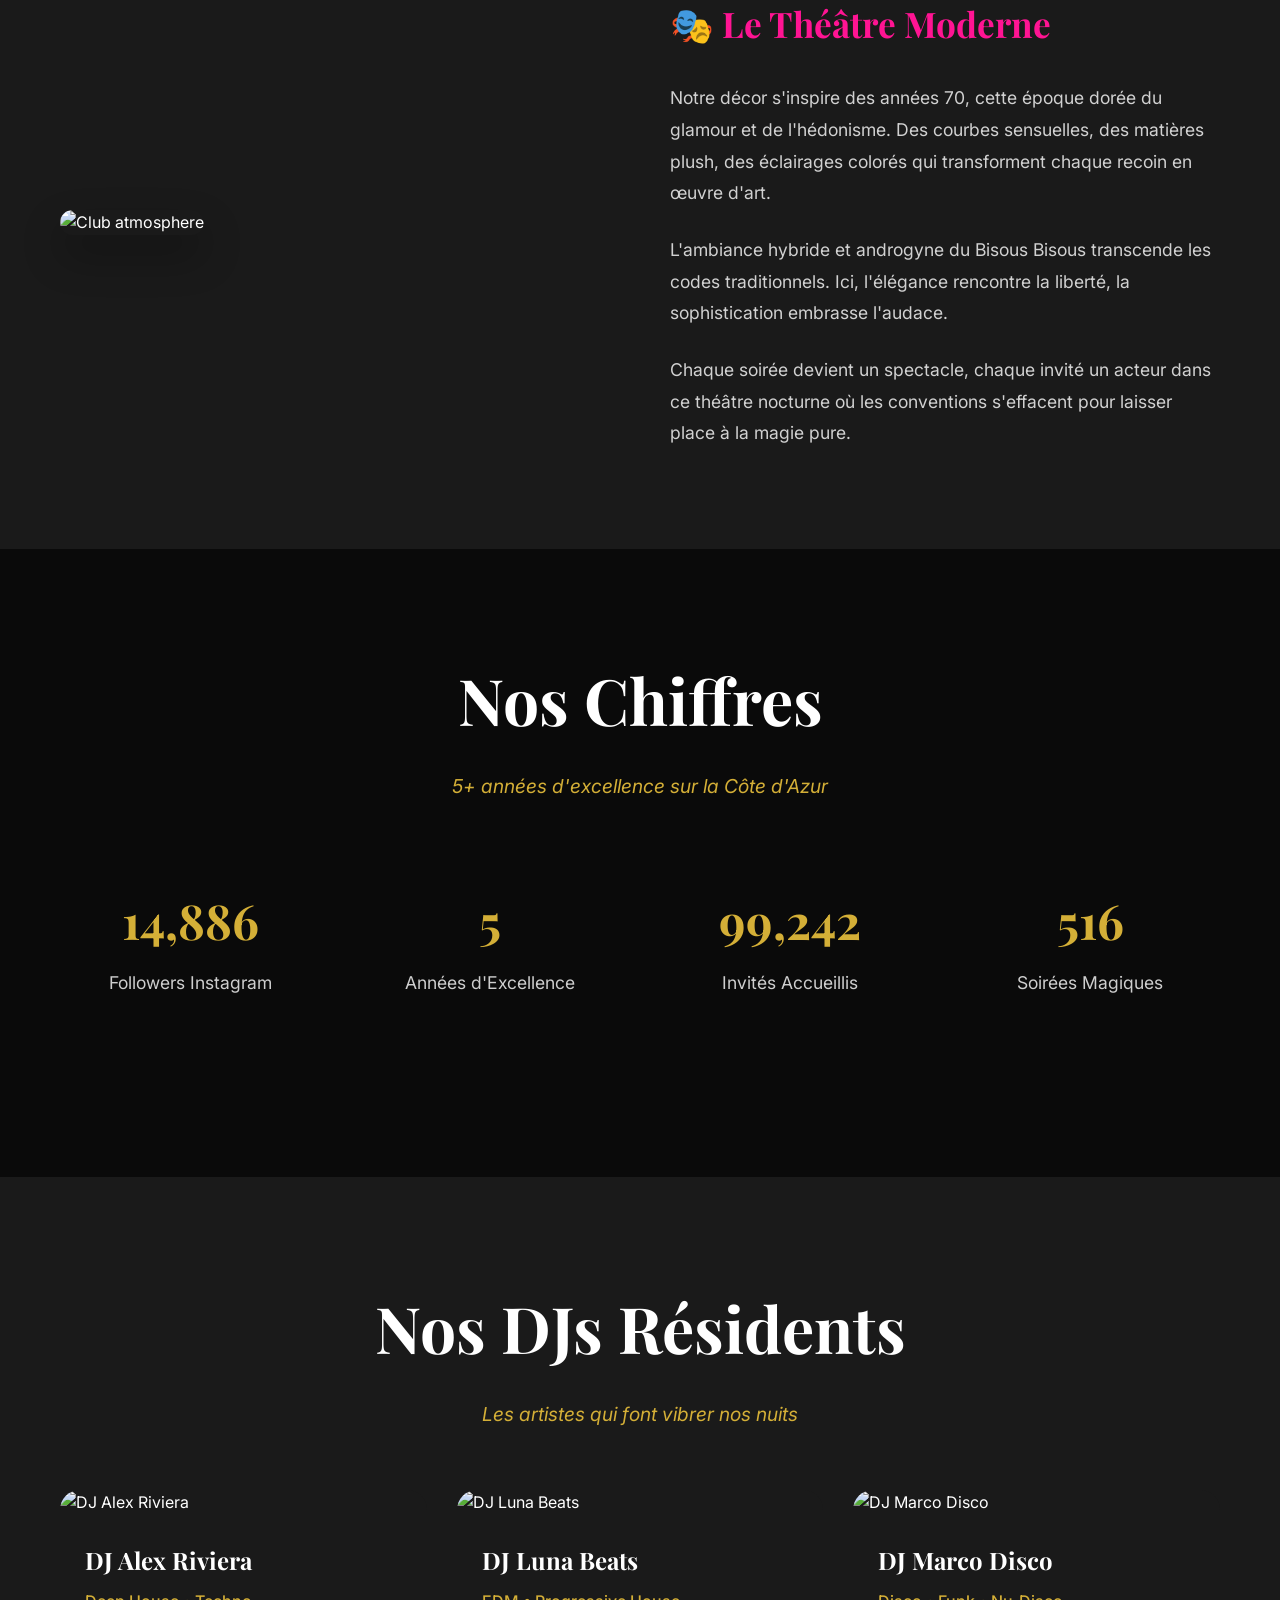
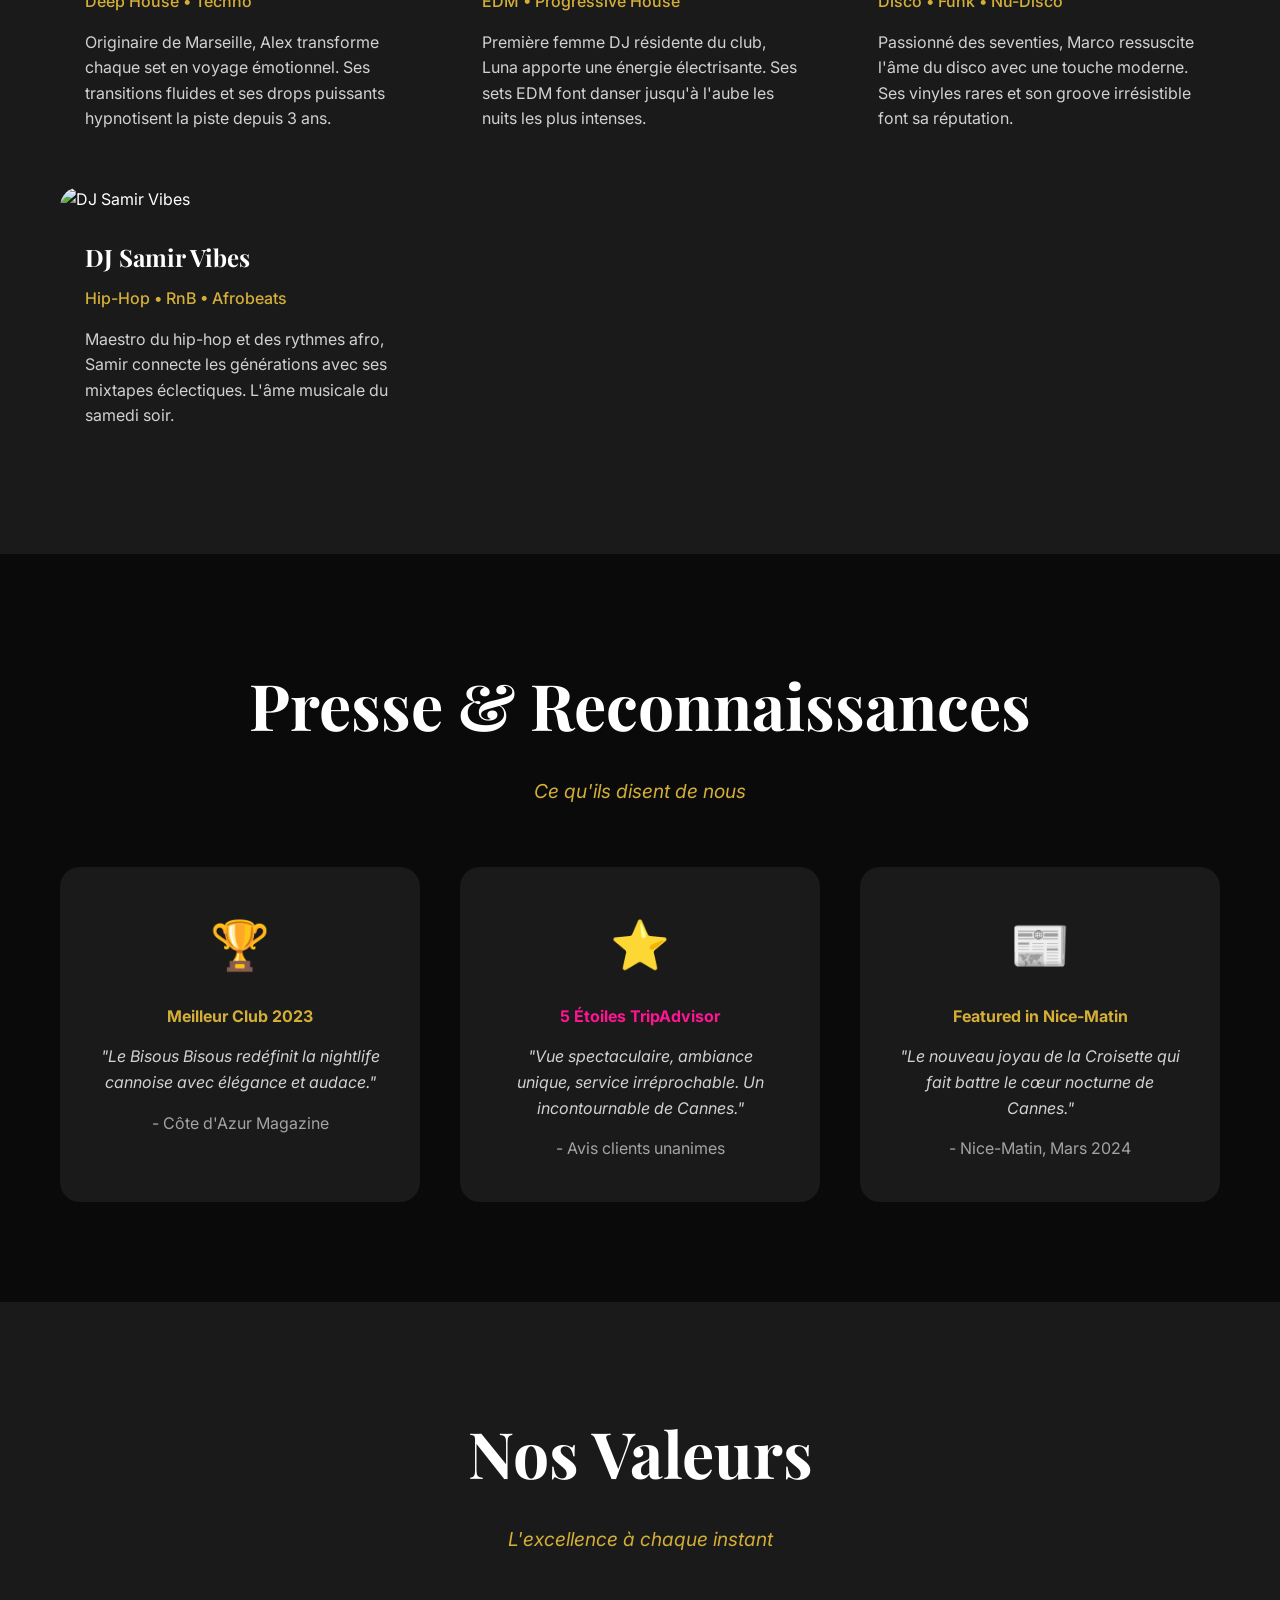
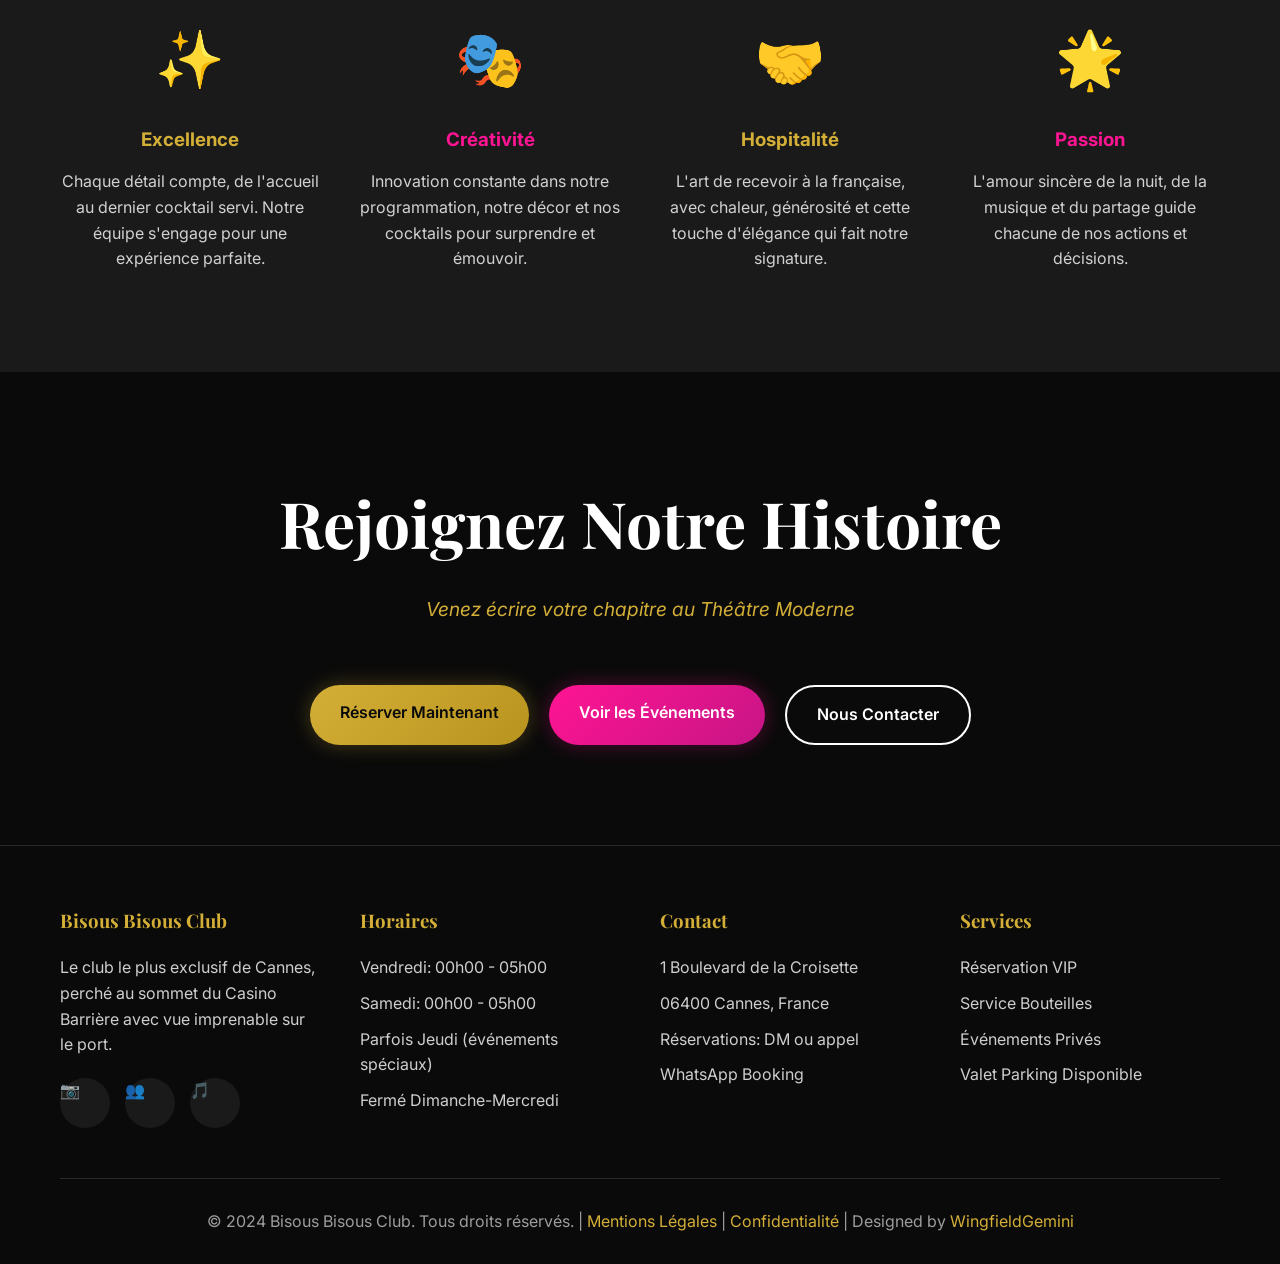
==== commit 42e4b9e2: "Replace all images: 40+ unique photos, zero duplicates, real club photos featured" ====
--- a/about.html
+++ b/about.html
@@ -43,7 +43,7 @@
     </nav>
     
     <!-- Hero Section -->
-    <section class="hero" style="height: 70vh; background: linear-gradient(rgba(10, 10, 10, 0.7), rgba(10, 10, 10, 0.7)), url('https://images.unsplash.com/photo-1566737236500-c8ac43014a8b?w=1920&h=1080&fit=crop') center/cover;">
+    <section class="hero" style="height: 70vh; background: linear-gradient(rgba(10, 10, 10, 0.7), rgba(10, 10, 10, 0.7)), url('https://clubbookers.com/wp-content/uploads/2021/10/75208751_538293176735990_8045740197516684440_n.jpg') center/cover;">
         <div class="hero-content">
             <h1 class="hero-title">Notre Histoire</h1>
             <p class="hero-subtitle">Théâtre Moderne depuis 2018</p>
@@ -72,7 +72,7 @@
                 </div>
                 
                 <div class="slide-in-right">
-                    <img src="https://images.unsplash.com/photo-1566417713940-fe7c737a9ef2?w=600&h=400&fit=crop" alt="Interior of Bisous Bisous Club" style="width: 100%; border-radius: 20px; box-shadow: 0 20px 40px rgba(0,0,0,0.3);">
+                    <img src="https://clubbookers.com/wp-content/uploads/2021/10/Bisou-bisou00243.jpg" alt="Interior of Bisous Bisous Club" style="width: 100%; border-radius: 20px; box-shadow: 0 20px 40px rgba(0,0,0,0.3);">
                 </div>
             </div>
         </div>
@@ -83,7 +83,7 @@
         <div class="container">
             <div style="display: grid; grid-template-columns: repeat(auto-fit, minmax(400px, 1fr)); gap: 60px; align-items: center;">
                 <div class="slide-in-left">
-                    <img src="https://images.unsplash.com/photo-1571019613454-1cb2f99b2d8b?w=600&h=400&fit=crop" alt="Club atmosphere" style="width: 100%; border-radius: 20px; box-shadow: 0 20px 40px rgba(0,0,0,0.3);">
+                    <img src="https://clubbookers.com/wp-content/uploads/2021/10/Bisou-bisou00528.jpg" alt="Club atmosphere" style="width: 100%; border-radius: 20px; box-shadow: 0 20px 40px rgba(0,0,0,0.3);">
                 </div>
                 
                 <div class="slide-in-right">
@@ -137,7 +137,7 @@
             
             <div class="dj-grid">
                 <div class="dj-card fade-in">
-                    <img src="https://images.unsplash.com/photo-1507003211169-0a1dd7228f2d?w=400&h=300&fit=crop&crop=face" alt="DJ Alex Riviera" class="dj-image">
+                    <img src="https://images.unsplash.com/photo-1500648767791-00dcc994a43e?w=400&h=300&fit=crop&crop=face" alt="DJ Alex Riviera" class="dj-image">
                     <div class="dj-content">
                         <h3 class="dj-name">DJ Alex Riviera</h3>
                         <div class="dj-genre">Deep House • Techno</div>
@@ -146,7 +146,7 @@
                 </div>
                 
                 <div class="dj-card fade-in">
-                    <img src="https://images.unsplash.com/photo-1472099645785-5658abf4ff4e?w=400&h=300&fit=crop&crop=face" alt="DJ Luna Beats" class="dj-image">
+                    <img src="https://images.unsplash.com/photo-1506794778202-cad84cf45f1d?w=400&h=300&fit=crop&crop=face" alt="DJ Luna Beats" class="dj-image">
                     <div class="dj-content">
                         <h3 class="dj-name">DJ Luna Beats</h3>
                         <div class="dj-genre">EDM • Progressive House</div>
@@ -155,7 +155,7 @@
                 </div>
                 
                 <div class="dj-card fade-in">
-                    <img src="https://images.unsplash.com/photo-1500648767791-00dcc994a43e?w=400&h=300&fit=crop&crop=face" alt="DJ Marco Disco" class="dj-image">
+                    <img src="https://images.unsplash.com/photo-1472099645785-5658abf4ff4e?w=400&h=300&fit=crop&crop=face" alt="DJ Marco Disco" class="dj-image">
                     <div class="dj-content">
                         <h3 class="dj-name">DJ Marco Disco</h3>
                         <div class="dj-genre">Disco • Funk • Nu-Disco</div>
@@ -164,7 +164,7 @@
                 </div>
                 
                 <div class="dj-card fade-in">
-                    <img src="https://images.unsplash.com/photo-1506794778202-cad84cf45f1d?w=400&h=300&fit=crop&crop=face" alt="DJ Samir Vibes" class="dj-image">
+                    <img src="https://images.unsplash.com/photo-1507003211169-0a1dd7228f2d?w=400&h=300&fit=crop&crop=face" alt="DJ Samir Vibes" class="dj-image">
                     <div class="dj-content">
                         <h3 class="dj-name">DJ Samir Vibes</h3>
                         <div class="dj-genre">Hip-Hop • RnB • Afrobeats</div>
